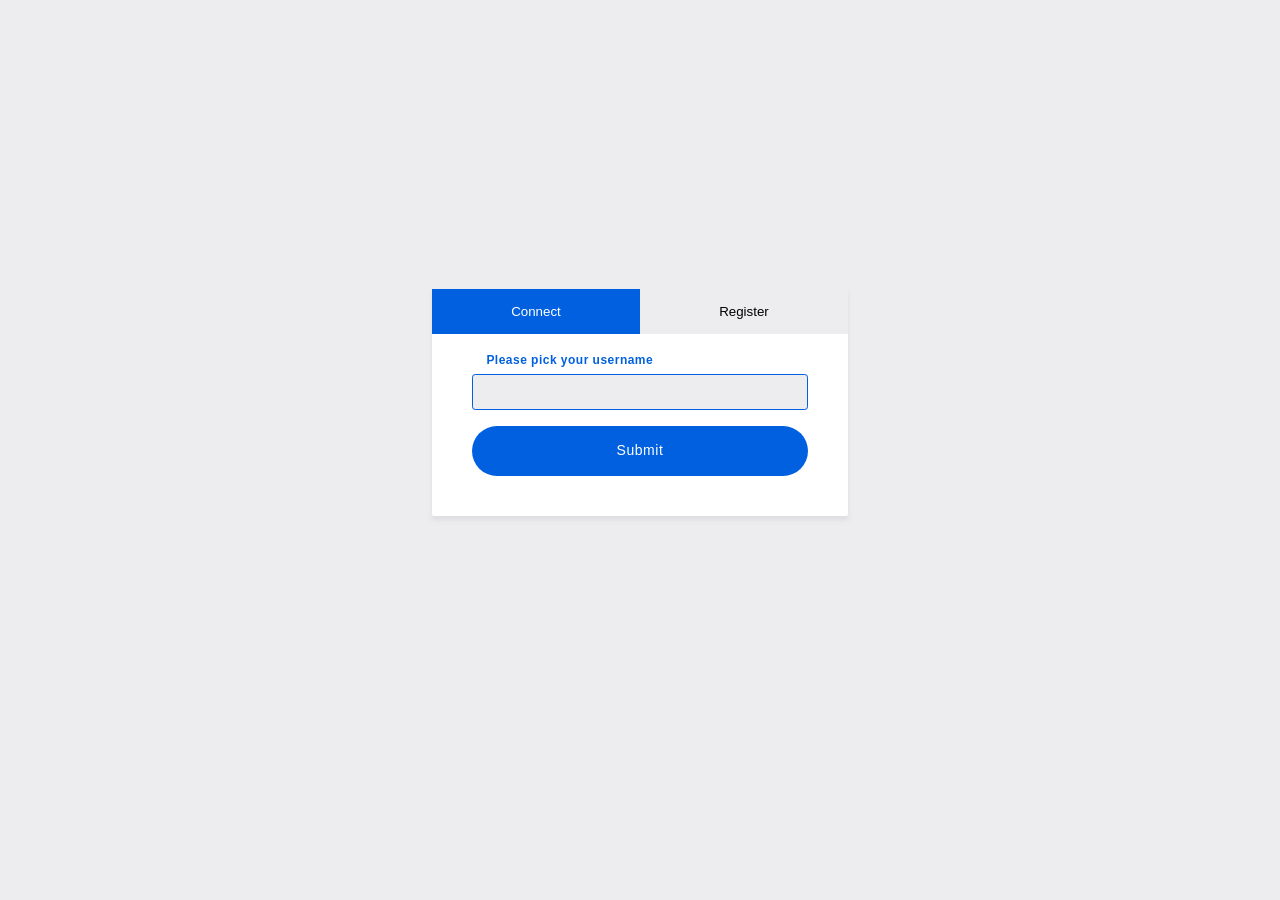
==== matrix_synapse_saml_mozilla/res/index.html @ cef56945 "Add Tabs in Web to allow connect and register" ====
<!DOCTYPE html>
<html lang="en">
  <head>
    <title>Synapse Login</title>
    <link rel="stylesheet" href="style.css" type="text/css" />
  </head>
  <body>
    <div class="card">
      <div class="card-header">
        <div class="tab">
          <button class="tablinks active" data-tabid="connect">Connect</button>
          <button class="tablinks" data-tabid="register">Register</button>
        </div>
      </div>
      <div class="card-body">
        <div class="tabcontent active" id="connect">
          <form method="post" class="form__input" id="form" action="submit">
            <input type="text" name="username" id="field-username" autofocus="">
            <label for="field-username">
              <span><span aria-hidden="true">Please pick your </span>username</span>
            </label>
            <input type="button" class="button button--full-width" id="button-submit" value="Submit">
          </form>
        </div>
        <div class="tabcontent" id="register">
          FOO
        </div>
        <div role=alert class="tooltip hidden" id="message"></div>
        <script src="script.js"></script>
      </div>
    </div>
  </body>
</html>
---- matrix_synapse_saml_mozilla/res/style.css ----
.tab {
  overflow: hidden;
  background-color: #ededf0;
}

.tab button {
  background-color: inherit;
  float: left;
  border: none;
  outline: none;
  cursor: pointer;
  padding: 15px;
  transition: 0.1s;
  width: 50%;
}

.tab button:hover {
  background-color: #ddd;
}

.tab button.active {
  background-color: #0060df;
  color: #ffffff;
}

.tabcontent {
  display: none;
}
.tabcontent.active {
  display: block;
}

body {
  background: #ededf0;
  color: #737373;
  font-family: "Open Sans", sans-serif;
  letter-spacing: 0.03em;
  margin: 0;
  padding: 0;
  display: grid;
  grid-template-rows: auto 1fr; }

.card {
  background-color: #fff;
  position: relative;
  margin: auto;
  width: 100%;
  box-shadow: 0 0.25em 0.25em 0 rgba(210, 210, 210, 0.5);
  border-radius: 0.125em;
}
.card-body {
  padding: 2em;
}
  @media (min-width: 25em) {
    .card {
      max-width: 26em;
    }
    .card-body {
      padding: 2.5em; } }
  @supports (display: grid) {
    .card {
      grid-row-start: 2; }
      @media (min-height: 50em) {
        .card {
          top: -3em;
          /* compensate for negative margin for footer links */ } } }
  .card__back {
    margin-bottom: 1em; }
  .card__heading {
    font-size: 1.4em;
    font-weight: 400;
    text-transform: capitalize;
    padding-left: 2.125em;
    position: relative;
    min-height: 1.5em; }
    .card__heading--iconless {
      padding-left: 0; }
    .card__heading img {
      width: 1.5em;
      height: 1.5em;
      position: absolute;
      left: 0;
      top: 0; }
    .card__heading--success {
      color: #12bc00; }
    .card__heading--error {
      color: #ff0039; }
  .card [data-screen]:focus {
    outline: none; }

* {
  box-sizing: border-box; }

form {
  margin: 0; }
  form * {
    font-family: inherit; }

label {
  margin: 2em 0;
  display: block; }

input[type="text"],
input[type="email"],
input[type="password"] {
  font-size: 100%;
  background-color: #ededf0;
  border: 1px solid #fff;
  border-radius: .2em;
  padding: .5em .9em;
  display: block;
  width: 100%;
  margin-bottom: 1em; }
  input[type="text"]:hover, input[type="text"]:focus,
  input[type="email"]:hover,
  input[type="email"]:focus,
  input[type="password"]:hover,
  input[type="password"]:focus {
    border: 1px solid #0060df;
    outline: none; }
  .focus-styles input[type="text"]:focus, .focus-styles
  input[type="email"]:focus, .focus-styles
  input[type="password"]:focus {
    border-color: transparent; }

.form__input {
  position: relative; }
  p + .form__input {
    margin-top: 2.5em;
    /* leave space to fit a paragraph above a field */ }
  .form__input label {
    margin: 0;
    position: absolute;
    top: .5em;
    left: .9em; }
  .form__input input:focus + label,
  .form__input input.has-contents + label {
    position: absolute;
    top: -1.5em;
    color: #0060df;
    font-weight: bold; }
    .form__input input:focus + label > span,
    .form__input input.has-contents + label > span {
      font-size: 0.75em; }

html,
body {
  height: 100%; }

.button {
  text-align: center;
  text-decoration: none;
  padding: .93em 2em;
  display: block;
  font-size: 87.5%;
  letter-spacing: .04em;
  line-height: 1.57;
  font-family: inherit;
  border-radius: 2em;
  background-color: #0060df;
  color: #fff;
  border: 1px solid transparent;
  transition: background-color .1s ease-in-out;
  -webkit-appearance: none;
  -moz-appearance: none;
  appearance: none;
  cursor: pointer; }
  .button:hover {
    background-color: #fff;
    color: #0060df;
    border-color: currentColor;
    text-decoration: none; }
  .button:active {
    background-color: #0060df;
    color: #fff;
    border-color: #0060df; }
  .button--full-width {
    width: 100%; }
  .button--secondary {
    border-color: #b1b1b3;
    background-color: transparent;
    color: #000;
    text-transform: none; }
    .button--secondary:hover {
      background-color: #000;
      color: #fff;
      border-color: transparent; }
      .button--secondary:hover svg > path {
        fill: #fff; }
    .button--secondary:active {
      background-color: transparent;
      border-color: #000;
      color: #000; }
  .button--disabled {
    border-color: #fff;
    background-color: transparent;
    color: #000;
    text-transform: none; }
    .button--disabled:hover {
      background-color: #fff;
      color: #000;
      border-color: transparent; }

.hidden {
  display: none; }

.tooltip {
  background-color: #f9f9fa;
  padding: 1em;
  margin: 1em 0; }
  .tooltip p:last-child {
    margin-bottom: 0; }
  .tooltip a:last-child {
    margin-left: .5em; }
  .tooltip:target {
    display: block; }
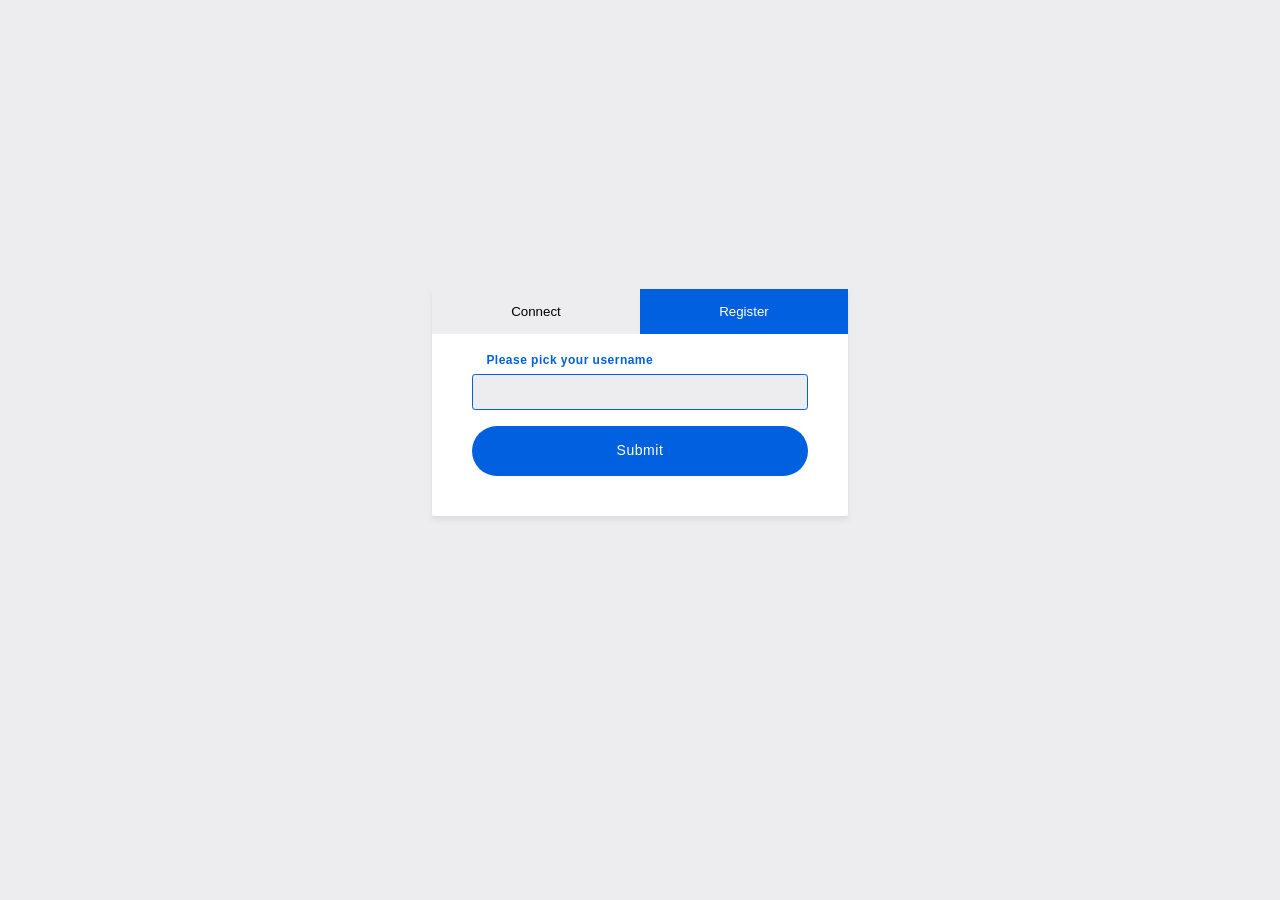
==== commit bc0e61b9: "add content cor connect form" ====
--- a/matrix_synapse_saml_mozilla/res/index.html
+++ b/matrix_synapse_saml_mozilla/res/index.html
@@ -8,22 +8,37 @@
     <div class="card">
       <div class="card-header">
         <div class="tab">
-          <button class="tablinks active" data-tabid="connect">Connect</button>
-          <button class="tablinks" data-tabid="register">Register</button>
+          <button class="tablinks" data-tabid="connect">Connect</button>
+          <button class="tablinks active" data-tabid="register">Register</button>
         </div>
       </div>
       <div class="card-body">
-        <div class="tabcontent active" id="connect">
+        <div class="tabcontent active" id="register">
           <form method="post" class="form__input" id="form" action="submit">
-            <input type="text" name="username" id="field-username" autofocus="">
+            <input type="text" name="username" id="field-username" class="field" autofocus="">
             <label for="field-username">
               <span><span aria-hidden="true">Please pick your </span>username</span>
             </label>
             <input type="button" class="button button--full-width" id="button-submit" value="Submit">
           </form>
         </div>
-        <div class="tabcontent" id="register">
-          FOO
+        <div class="tabcontent" id="connect">
+          <form method="post" id="form" action="submit">
+            <div class="form__input">
+              <input type="text" name="username" id="connect-field-username" class="field" autofocus="">
+              <label for="connect-field-username">
+                <span><span aria-hidden="true">Your Matrix </span>username</span>
+              </label>
+            </div>
+            <br>
+            <div class="form__input">
+              <input type="password" name="password" id="connect-field-password">
+              <label for="connect-field-password">
+                <span><span aria-hidden="true">Your old Matrix </span>password</span>
+              </label>
+            </div>
+            <input type="button" class="button button--full-width" id="button-submit" value="Submit">
+          </form>
         </div>
         <div role=alert class="tooltip hidden" id="message"></div>
         <script src="script.js"></script>
